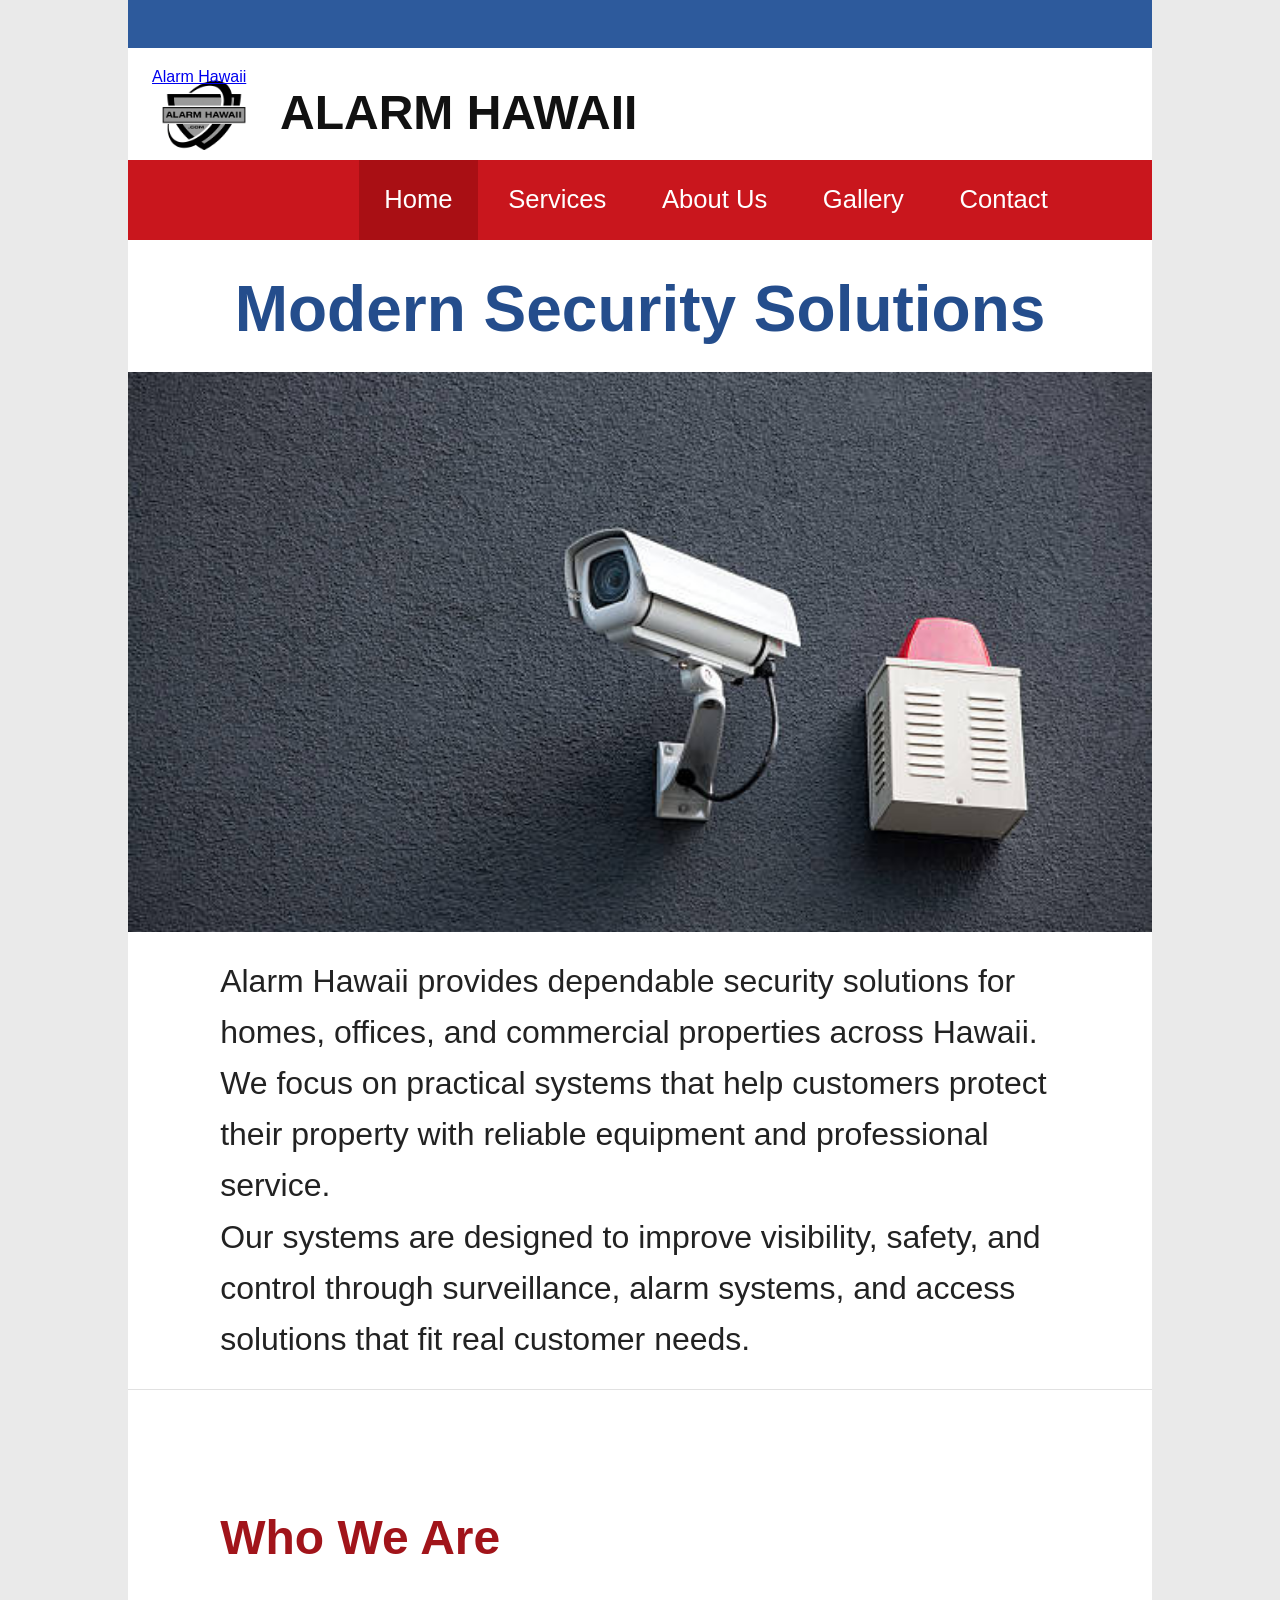
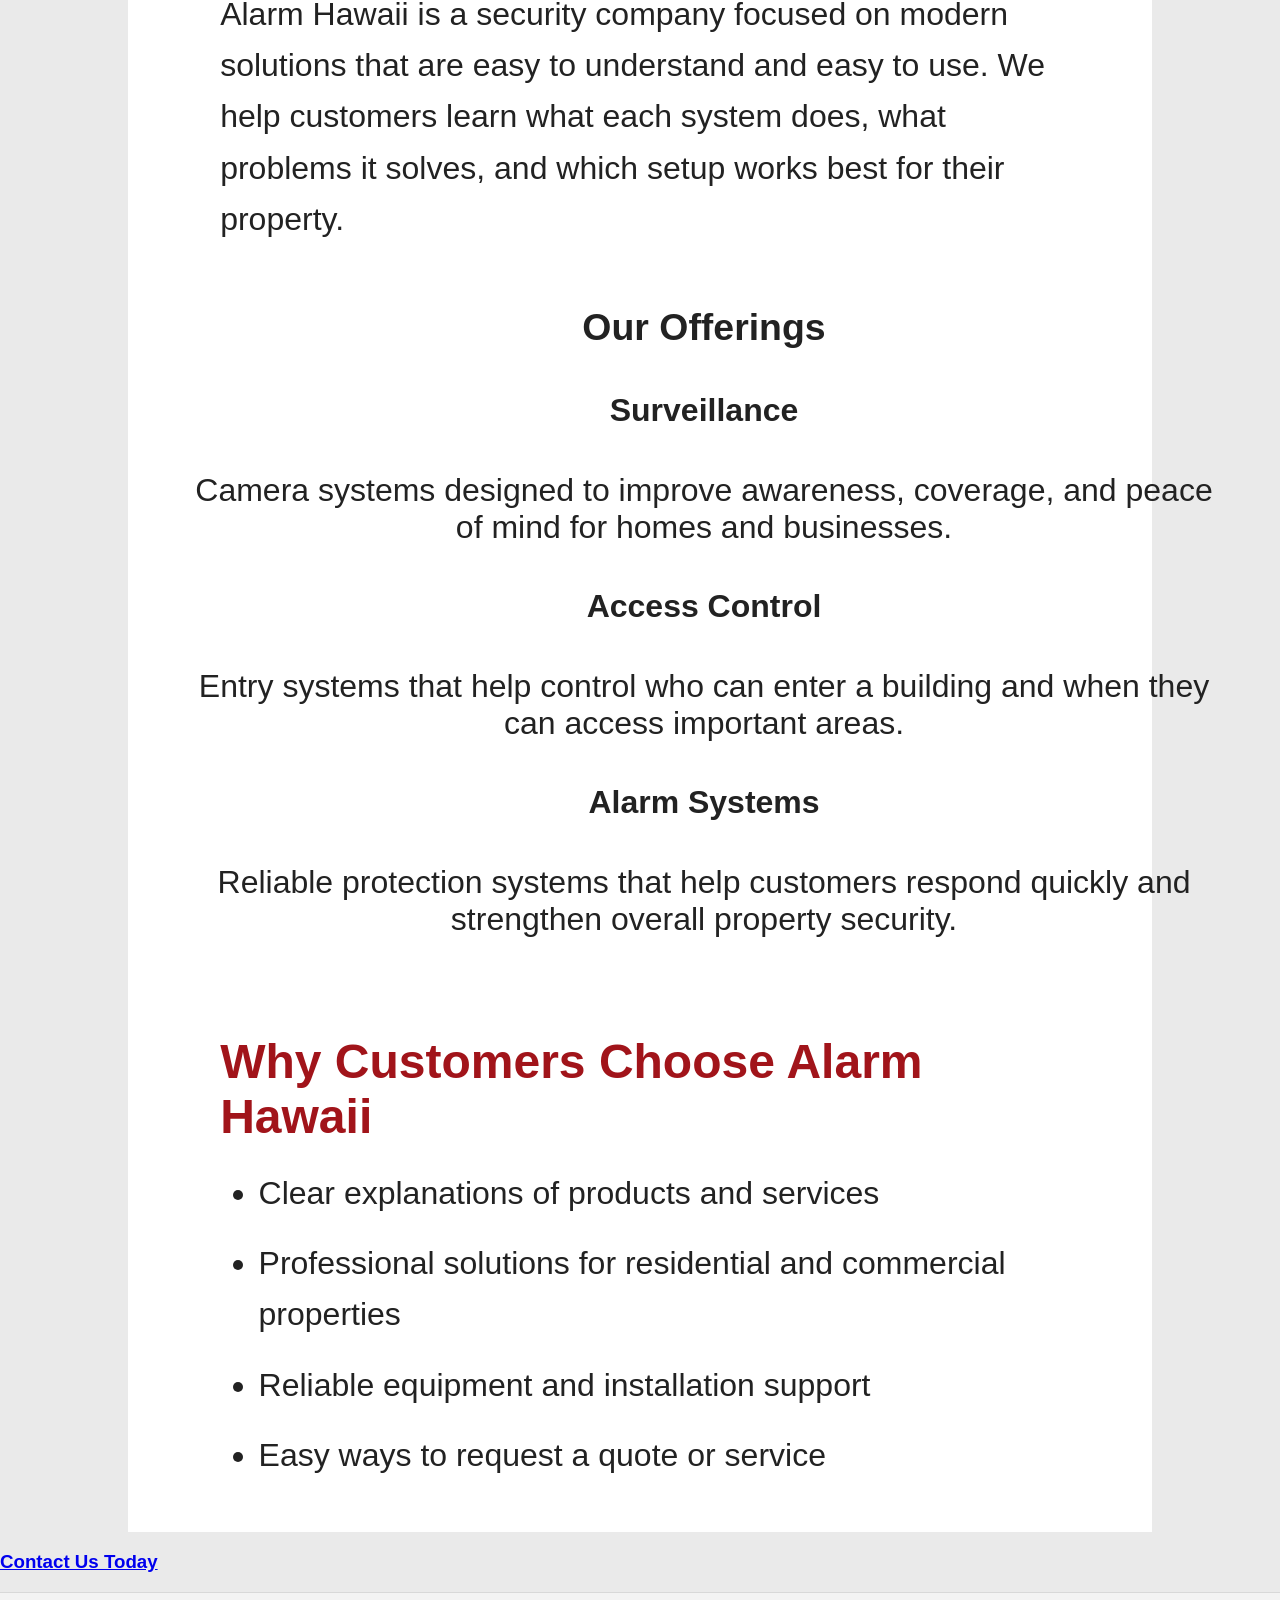
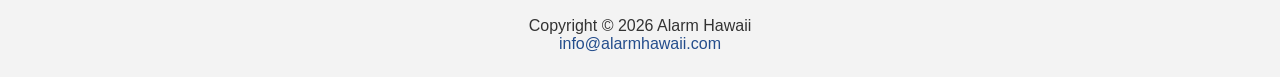
==== index.html @ 3a7d1e27 "Add files via upload" ====
<!DOCTYPE html>
<html lang="en">
<head>
    <title>Alarm Hawaii</title>
    <meta charset="utf-8">
    <meta name="description" content="Alarm Hawaii provides modern security solutions including surveillance, access control, and alarm systems for homes and businesses.">
    <meta name="viewport" content="width=device-width, initial-scale=1.0">
    <link rel="stylesheet" href="alarm.css">
</head>
<body>
    <div id="wrapper">
        <header>
            <div id="topbar"></div>
            <div id="branding">
                <a href="index.html" id="logolink">Alarm Hawaii</a>
                <h1><a href="index.html">ALARM HAWAII</a></h1>
            </div>
        </header>

        <nav>
            <ul>
                <li><a href="index.html" id="current">Home</a></li>
                <li><a href="services.html">Services</a></li>
                <li><a href="about.html">About Us</a></li>
                <li><a href="gallery.html">Gallery</a></li>
                <li><a href="contact.html">Contact</a></li>
            </ul>
        </nav>

        <main>
            <section id="intro">
                <h2>Modern Security Solutions</h2>
                <div id="homehero"></div>

                <p>
                    Alarm Hawaii provides dependable security solutions for homes, offices, and commercial properties across Hawaii.
                    We focus on practical systems that help customers protect their property with reliable equipment and professional service.
                </p>

                <p>
                    Our systems are designed to improve visibility, safety, and control through surveillance, alarm systems, and access solutions
                    that fit real customer needs.
                </p>
            </section>

            <section id="whoweare">
                <h3>Who We Are</h3>
                <p>
                    Alarm Hawaii is a security company focused on modern solutions that are easy to understand and easy to use.
                    We help customers learn what each system does, what problems it solves, and which setup works best for their property.
                </p>
            </section>

            <section id="highlights">
                <h3>Our Offerings</h3>
                <div class="box">
                    <h4>Surveillance</h4>
                    <p>Camera systems designed to improve awareness, coverage, and peace of mind for homes and businesses.</p>
                </div>

                <div class="box">
                    <h4>Access Control</h4>
                    <p>Entry systems that help control who can enter a building and when they can access important areas.</p>
                </div>

                <div class="box">
                    <h4>Alarm Systems</h4>
                    <p>Reliable protection systems that help customers respond quickly and strengthen overall property security.</p>
                </div>
            </section>

            <section id="whyus">
                <h3>Why Customers Choose Alarm Hawaii</h3>
                <div class="whyus">
                <ul>
                    <li>Clear explanations of products and services</li>
                    <li>Professional solutions for residential and commercial properties</li>
                    <li>Reliable equipment and installation support</li>
                    <li>Easy ways to request a quote or service</li>
                </ul>
            </section>
            <section id="contact">
                </div>
                <div class="contact">
                <h3><a href="contact.html">Contact Us Today</a></h3>
                </div>
            </section>
        </main>

        <footer>
            Copyright &copy; 2026 Alarm Hawaii<br>
            <a href="mailto:info@alarmhawaii.com">info@alarmhawaii.com</a>
        </footer>
    </div>
</body>
</html>
---- alarm.css ----
* {
    box-sizing: border-box;
}

body {
    background-color: #eaeaea;
    color: #222222;
    font-family: Arial, Helvetica, sans-serif;
    margin: 0;
}

#wrapper {
    background-color: #ffffff;
    margin-left: auto;
    margin-right: auto;
    min-width: 960px;
    width: 80%;
}

#topbar {
    background-color: #2d5a9c;
    height: 3em;
}

#branding {
    background-color: #ffffff;
    padding: 1.25em 1.5em;
}

#logolink {
    background-image: url(logo.png);
    background-repeat: no-repeat;
    background-size: contain;
    display: block;
    float: left;
    height: 6.5em;
    width: 8em;
}

header h1 {
    font-size: 3em;
    margin: 0;
    padding-top: .35em;
    text-align: left;
}

header h1 a {
    color: #111111;
    text-decoration: none;
}

nav {
    background-color: #c9161d;
    text-align: center;
}

nav ul {
    list-style-type: none;
    margin: 0;
    padding: 0;
}

nav li {
    display: inline-block;
}

nav a {
    color: #ffffff;
    display: block;
    font-size: 1.6em;
    padding: 1em;
    text-decoration: none;
}

nav a:link {
    color: #ffffff;
}

nav a:visited {
    color: #ffffff;
}

nav a:hover {
    background-color: #9f1015;
    color: #ffffff;
}

#current {
    background-color: #a90f14;
}

main {
    display: block;
    padding: 0 0 2em 0;
}

#intro {
    border-bottom: 1px solid #e1e1e1;
    padding: 2em 0 1.5em 0;
}

#intro h2 {
    color: #244d8c;
    font-size: 4em;
    margin: 0 0 .4em 0;
    text-align: center;
}

#homehero {
    background-image: url(camera.jpg);
    background-position: center;
    background-repeat: no-repeat;
    background-size: cover;
    height: 35em;
    margin-bottom: 1.5em;
    width: 100%;
}

#intro p, #whoweare p, #whyus ul, #whyus p {
    font-size: 2em;
    line-height: 1.6;
    margin-left: auto;
    margin-right: auto;
    width: 82%;
    margin-top: auto;
    margin-bottom: auto;
}

#whoweare {
    padding: 1.5em 0;
}

#whoweare h3, #whyus h3 {
    color: #a1141a;
    font-size: 3em;
    margin: 2em auto 0.5em auto;
    width: 82%;
}

#highlights {
    font-size: 2em;
    margin: auto;
    width: 100%;
    margin-left: 2em;
    text-align: center;
}

#whyus {
    clear: both;
    padding: 0;
}

#whyus ul {
    list-style-image: none;
    padding-left: 1.2em;
}

#whyus li {
    margin-bottom: .6em;
}

#whyus a {
    color: #a1141a;
    font-weight: bold;
    text-decoration: none;
}

#contact {
    text-align: center;
}

#contact h3 {
    color: #a1141a;
    font-size: 3em;
    margin: 2em auto 0.5em auto;
    width: 82%;
}

footer {
    background-color: #f3f3f3;
    border-top: 1px solid #d8d8d8;
    color: #333333;
    font-size: 1em;
    padding: 1.5em;
    text-align: center;
}

footer a {
    color: #244d8c;
    text-decoration: none;
}
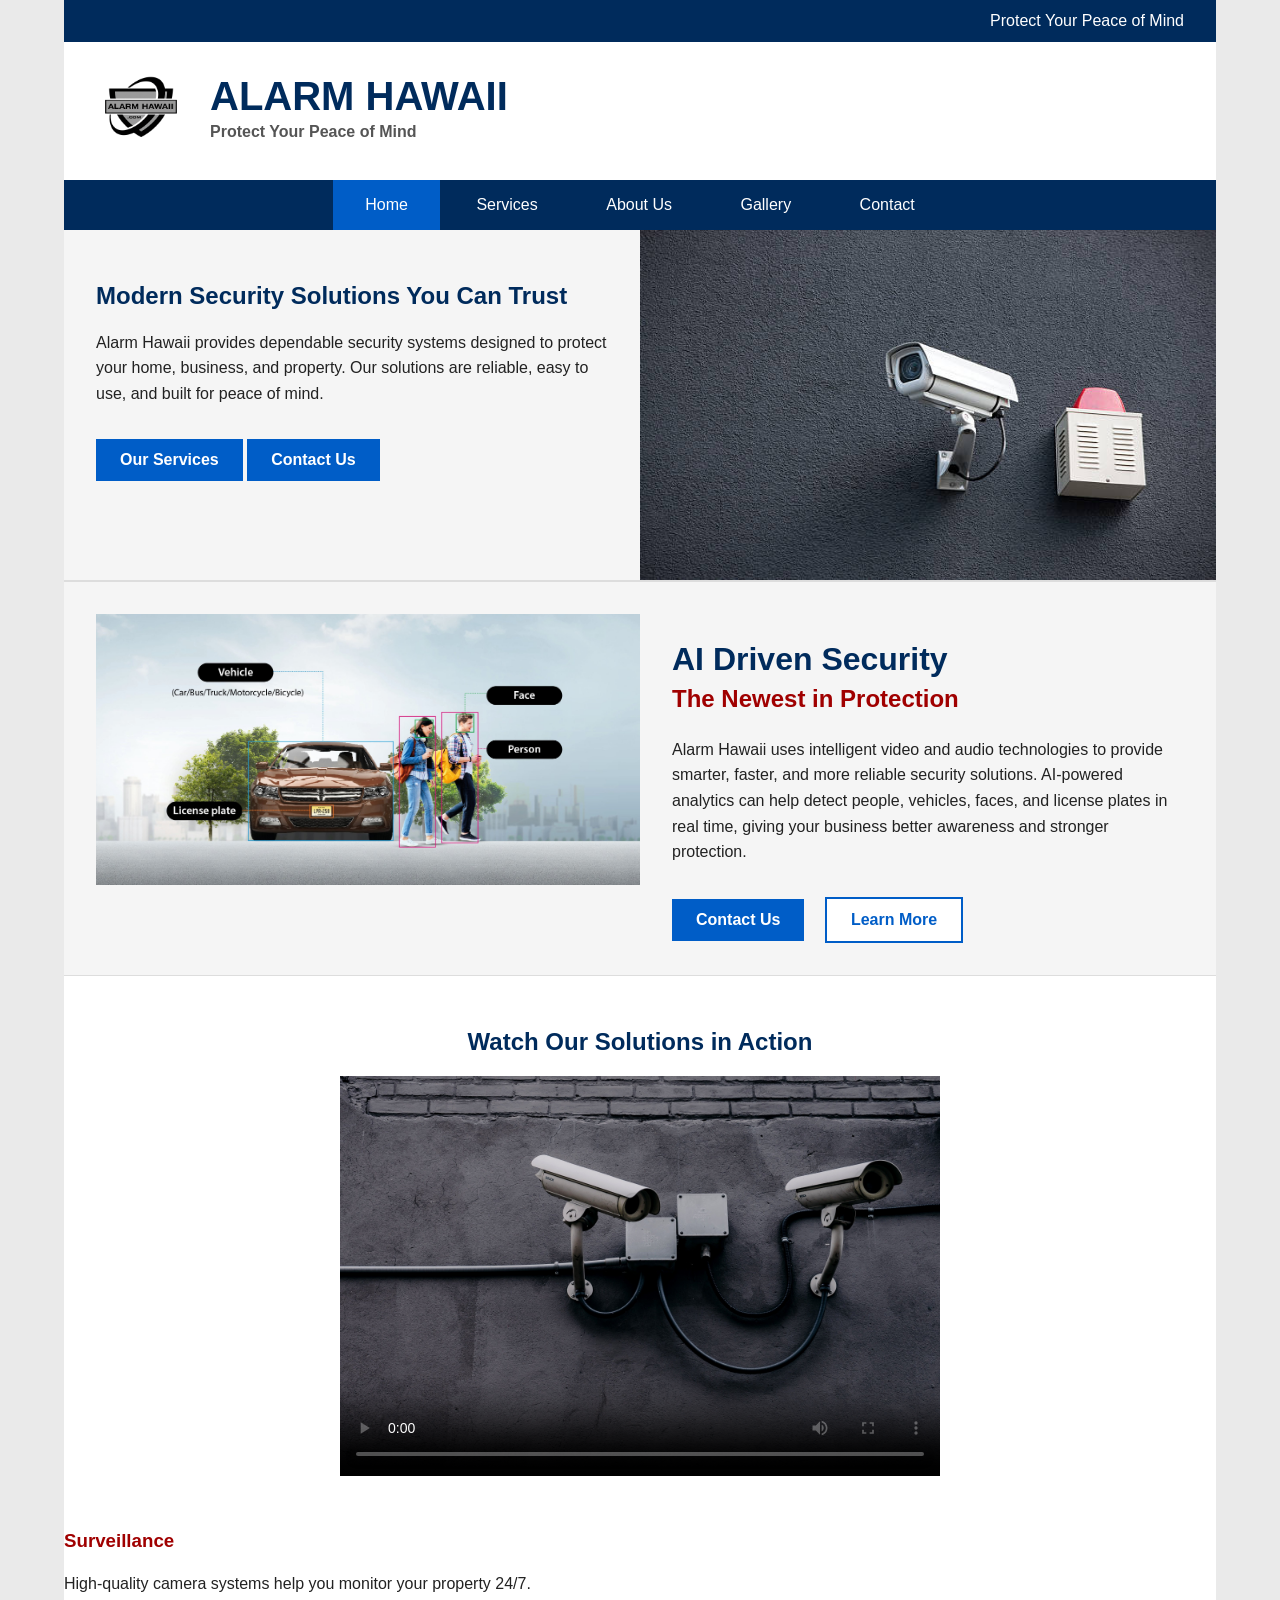
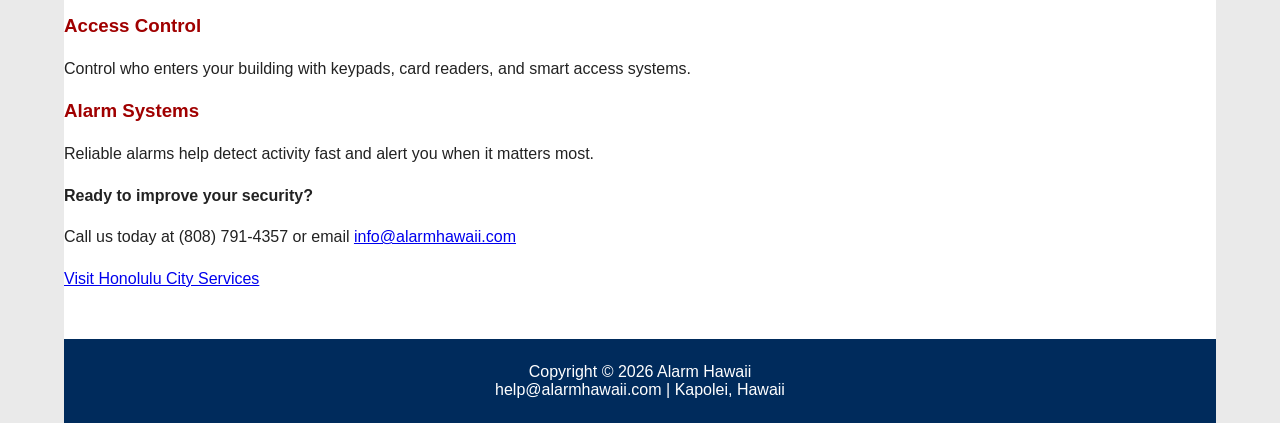
==== commit 763f3c3b: "Add files via upload" ====
--- a/index.html
+++ b/index.html
@@ -3,94 +3,107 @@
 <head>
     <title>Alarm Hawaii</title>
     <meta charset="utf-8">
-    <meta name="description" content="Alarm Hawaii provides modern security solutions including surveillance, access control, and alarm systems for homes and businesses.">
+    <meta name="description" content="Alarm Hawaii provides security solutions including surveillance, access control, and alarm systems for homes and businesses.">
     <meta name="viewport" content="width=device-width, initial-scale=1.0">
     <link rel="stylesheet" href="alarm.css">
 </head>
+
 <body>
-    <div id="wrapper">
-        <header>
-            <div id="topbar"></div>
-            <div id="branding">
-                <a href="index.html" id="logolink">Alarm Hawaii</a>
-                <h1><a href="index.html">ALARM HAWAII</a></h1>
-            </div>
-        </header>
+<div id="wrapper">
 
-        <nav>
-            <ul>
-                <li><a href="index.html" id="current">Home</a></li>
-                <li><a href="services.html">Services</a></li>
-                <li><a href="about.html">About Us</a></li>
-                <li><a href="gallery.html">Gallery</a></li>
-                <li><a href="contact.html">Contact</a></li>
-            </ul>
-        </nav>
+<header>
+    <div id="topbar">Protect Your Peace of Mind</div>
+    <div id="branding">
+        <a href="index.html"><img src="logo.png" alt="Alarm Hawaii logo" id="logo"></a>
+        <div>
+            <h1><a href="index.html">ALARM HAWAII</a></h1>
+            <p class="tagline">Protect Your Peace of Mind</p>
+        </div>
+    </div>
+</header>
 
-        <main>
-            <section id="intro">
-                <h2>Modern Security Solutions</h2>
-                <div id="homehero"></div>
+<nav>
+    <ul>
+        <li><a href="index.html" id="current">Home</a></li>
+        <li><a href="services.html">Services</a></li>
+        <li><a href="about.html">About Us</a></li>
+        <li><a href="gallery.html">Gallery</a></li>
+        <li><a href="contact.html">Contact</a></li>
+    </ul>
+</nav>
 
-                <p>
-                    Alarm Hawaii provides dependable security solutions for homes, offices, and commercial properties across Hawaii.
-                    We focus on practical systems that help customers protect their property with reliable equipment and professional service.
-                </p>
+<main>
+    <section id="hero">
+        <div id="herotext">
+            <h2>Modern Security Solutions You Can Trust</h2>
+            <p>Alarm Hawaii provides dependable security systems designed to protect your home, business, and property. Our solutions are reliable, easy to use, and built for peace of mind.</p>
+            <a href="services.html" class="button">Our Services</a>
+            <a href="contact.html" class="button light">Contact Us</a>
+        </div>
+        <img src="camera.jpg" alt="Security camera mounted on a wall">
+    </section>
 
-                <p>
-                    Our systems are designed to improve visibility, safety, and control through surveillance, alarm systems, and access solutions
-                    that fit real customer needs.
-                </p>
-            </section>
+    <section class="ai-section">
+    <div class="ai-image">
+        <img src="AI_Object_Detection_v1_opt.jpg" alt="AI security detection showing vehicles, faces, and people">
+    </div>
 
-            <section id="whoweare">
-                <h3>Who We Are</h3>
-                <p>
-                    Alarm Hawaii is a security company focused on modern solutions that are easy to understand and easy to use.
-                    We help customers learn what each system does, what problems it solves, and which setup works best for their property.
-                </p>
-            </section>
+    <div class="ai-text">
+        <h2>AI Driven Security</h2>
+        <h3>The Newest in Protection</h3>
 
-            <section id="highlights">
-                <h3>Our Offerings</h3>
-                <div class="box">
-                    <h4>Surveillance</h4>
-                    <p>Camera systems designed to improve awareness, coverage, and peace of mind for homes and businesses.</p>
-                </div>
+        <p>
+            Alarm Hawaii uses intelligent video and audio technologies to provide smarter,
+            faster, and more reliable security solutions. AI-powered analytics can help detect
+            people, vehicles, faces, and license plates in real time, giving your business better
+            awareness and stronger protection.
+        </p>
 
-                <div class="box">
-                    <h4>Access Control</h4>
-                    <p>Entry systems that help control who can enter a building and when they can access important areas.</p>
-                </div>
+        <div class="ai-buttons">
+            <a href="contact.html" class="button">Contact Us</a>
+            <a href="https://hanwhavisionamerica.com/technologies/intelligent-video-audio-technologies/ai-technology/" class="button button-light">Learn More</a>
+        </div>
+    </div>
+    </section>
 
-                <div class="box">
-                    <h4>Alarm Systems</h4>
-                    <p>Reliable protection systems that help customers respond quickly and strengthen overall property security.</p>
-                </div>
-            </section>
+    <section class="center">
+        <h2>Watch Our Solutions in Action</h2>
+        <video controls poster="outdoorcam.jpg">
+            <source src="cctvanimation.mp4" type="video/mp4">
+            Your browser does not support the video tag.
+        </video>
+    </section>
 
-            <section id="whyus">
-                <h3>Why Customers Choose Alarm Hawaii</h3>
-                <div class="whyus">
-                <ul>
-                    <li>Clear explanations of products and services</li>
-                    <li>Professional solutions for residential and commercial properties</li>
-                    <li>Reliable equipment and installation support</li>
-                    <li>Easy ways to request a quote or service</li>
-                </ul>
-            </section>
-            <section id="contact">
-                </div>
-                <div class="contact">
-                <h3><a href="contact.html">Contact Us Today</a></h3>
-                </div>
-            </section>
-        </main>
+    <section id="columns">
+        <div>
+            <h3>Surveillance</h3>
+            <p>High-quality camera systems help you monitor your property 24/7.</p>
+        </div>
 
-        <footer>
-            Copyright &copy; 2026 Alarm Hawaii<br>
-            <a href="mailto:info@alarmhawaii.com">info@alarmhawaii.com</a>
-        </footer>
-    </div>
+        <div>
+            <h3>Access Control</h3>
+            <p>Control who enters your building with keypads, card readers, and smart access systems.</p>
+        </div>
+
+        <div>
+            <h3>Alarm Systems</h3>
+            <p>Reliable alarms help detect activity fast and alert you when it matters most.</p>
+        </div>
+    </section>
+
+    <section id="contactbar">
+        <p><strong>Ready to improve your security?</strong></p>
+        <p>Call us today at (808) 791-4357 or email <a href="mailto:info@alarmhawaii.com">info@alarmhawaii.com</a></p>
+        <p><a href="https://www.honolulu.gov" target="_blank">Visit Honolulu City Services</a></p>
+    </section>
+</main>
+
+<footer>
+    Copyright &copy; 2026 Alarm Hawaii<br>
+    <a href="mailto:help@alarmhawaii.com">help@alarmhawaii.com</a> | Kapolei, Hawaii
+</footer>
+
+
+</div>
 </body>
 </html>
--- a/alarm.css
+++ b/alarm.css
@@ -13,44 +13,59 @@
     background-color: #ffffff;
     margin-left: auto;
     margin-right: auto;
+    width: 90%;
     min-width: 960px;
-    width: 80%;
 }
 
 #topbar {
-    background-color: #2d5a9c;
-    height: 3em;
+    background-color: #002b5c;
+    color: #ffffff;
+    text-align: right;
+    padding: 0.75em 2em;
 }
 
 #branding {
     background-color: #ffffff;
-    padding: 1.25em 1.5em;
-}
-
-#logolink {
-    background-image: url(logo.png);
-    background-repeat: no-repeat;
-    background-size: contain;
-    display: block;
+    padding: 1.5em 2em;
+    overflow: auto;
+}
+
+#logo {
     float: left;
-    height: 6.5em;
-    width: 8em;
+    height: 90px;
+    margin-right: 1.5em;
 }
 
 header h1 {
-    font-size: 3em;
+    color: #002b5c;
+    font-size: 2.5em;
     margin: 0;
-    padding-top: .35em;
-    text-align: left;
+    padding-top: 0.2em;
 }
 
 header h1 a {
-    color: #111111;
-    text-decoration: none;
+    color: #002b5c;
+    text-decoration: none;
+}
+
+header h1 a:visited {
+    color: #002b5c;
+    text-decoration: none;
+}
+
+header h1 a:hover {
+    color: #005dc7;
+    text-decoration: none;
+}
+
+.tagline {
+    color: #555555;
+    font-weight: bold;
+    margin: 0;
 }
 
 nav {
-    background-color: #c9161d;
+    background-color: #002b5c;
     text-align: center;
 }
 
@@ -67,13 +82,8 @@
 nav a {
     color: #ffffff;
     display: block;
-    font-size: 1.6em;
-    padding: 1em;
-    text-decoration: none;
-}
-
-nav a:link {
-    color: #ffffff;
+    padding: 1em 2em;
+    text-decoration: none;
 }
 
 nav a:visited {
@@ -81,111 +91,312 @@
 }
 
 nav a:hover {
-    background-color: #9f1015;
+    background-color: #005dc7;
     color: #ffffff;
 }
 
 #current {
-    background-color: #a90f14;
+    background-color: #005dc7;
 }
 
 main {
     display: block;
-    padding: 0 0 2em 0;
-}
-
-#intro {
-    border-bottom: 1px solid #e1e1e1;
-    padding: 2em 0 1.5em 0;
-}
-
-#intro h2 {
-    color: #244d8c;
-    font-size: 4em;
-    margin: 0 0 .4em 0;
-    text-align: center;
-}
-
-#homehero {
-    background-image: url(camera.jpg);
-    background-position: center;
-    background-repeat: no-repeat;
-    background-size: cover;
-    height: 35em;
-    margin-bottom: 1.5em;
+    padding-bottom: 2em;
+}
+
+h2 {
+    color: #002b5c;
+    text-decoration: none;
+}
+
+h3 {
+    color: #a00000;
+    text-decoration: none;
+}
+
+p {
+    line-height: 1.6;
+}
+
+#hero {
+    border-bottom: 1px solid #dddddd;
+    overflow: auto;
+    background-color: #f5f5f5;
+}
+
+#herotext {
+    float: left;
+    padding: 2em;
+    width: 50%;
+}
+
+#hero img {
+    float: right;
+    height: 350px;
+    width: 50%;
+}
+
+.button {
+    background-color: #005dc7;
+    color: #ffffff;
+    display: inline-block;
+    font-weight: bold;
+    margin-top: 1em;
+    padding: 0.75em 1.5em;
+    text-decoration: none;
+}
+
+.button:visited {
+    color: #ffffff;
+}
+
+.button:hover {
+    background-color: #003f8f;
+    color: #ffffff;
+}
+
+.center {
+    text-align: center;
+    padding: 2em;
+}
+
+video {
+    width: 80%;
+    max-width: 600px;
+}
+
+.page {
+    padding: 2em;
+}
+
+.page h2 {
+    color: #002b5c;
+    text-decoration: none;
+}
+
+.page h3 {
+    color: #a00000;
+    text-decoration: none;
+}
+
+.service {
+    background-color: #f5f5f5;
+    border: 1px solid #dddddd;
+    text-align: center;
+    margin: 2em auto;
+    padding: 1.5em;
+    width: 80%;
+}
+
+.service img {
+    width: 220px;
+    height: 160px;
+}
+
+.service img:hover {
+    opacity: 0.85;
+}
+
+#gallery {
+    text-align: center;
+}
+
+#gallery div {
+    background-color: #f5f5f5;
+    border: 1px solid #dddddd;
+    display: inline-block;
+    margin: 1em;
+    vertical-align: top;
+    width: 28%;
+}
+
+#gallery img {
+    height: 180px;
     width: 100%;
 }
 
-#intro p, #whoweare p, #whyus ul, #whyus p {
+#gallery img:hover {
+    opacity: 0.85;
+}
+
+#gallery h3 {
+    background-color: #002b5c;
+    color: #ffffff;
+    margin: 0;
+    padding: 0.75em;
+}
+
+#gallery a,
+.service a {
+    text-decoration: none;
+    color: #001aff;
+}
+
+#gallery a:hover,
+.service a:hover {
+    text-decoration: none;
+    color: #00154e;
+}
+
+.twocolumn {
+    overflow: auto;
+    margin-top: 2em;
+    background-color: #f5f5f5;
+    padding: 2em;
+    border: 1px solid #dddddd;
+}
+
+.twocolumn img {
+    float: left;
+    margin-right: 2em;
+    width: 40%;
+}
+
+.twocolumn div {
+    padding-top: 1em;
+}
+
+table {
+    border-collapse: collapse;
+    margin-top: 1em;
+    width: 100%;
+}
+
+th {
+    background-color: #002b5c;
+    color: #ffffff;
+}
+
+td,
+th {
+    border: 1px solid #777777;
+    padding: 10px;
+    text-align: center;
+}
+
+form {
+    max-width: 500px;
+}
+
+label {
+    display: block;
+    font-weight: bold;
+    margin-top: 1em;
+}
+
+input,
+select,
+textarea {
+    border: 1px solid #999999;
+    display: block;
+    margin-top: 0.2em;
+    padding: 0.75em;
+    width: 100%;
+}
+
+input[type="submit"],
+input[type="reset"] {
+    background-color: #005dc7;
+    color: #ffffff;
+    cursor: pointer;
+    display: inline-block;
+    font-weight: bold;
+    margin-top: 1em;
+    margin-right: 1em;
+    padding: 0.75em 1.5em;
+    width: 120px;
+}
+
+input[type="submit"]:hover,
+input[type="reset"]:hover {
+    background-color: #003f8f;
+}
+
+input[type="reset"] {
+    background-color: #777777;
+}
+
+.ai-section {
+    background-color: #f5f5f5;
+    border-top: 1px solid #dddddd;
+    border-bottom: 1px solid #dddddd;
+    overflow: auto;
+    padding: 2em;
+}
+
+.ai-image {
+    float: left;
+    width: 50%;
+}
+
+.ai-image img {
+    display: block;
+    height: auto;
+    width: 100%;
+}
+
+.ai-text {
+    float: right;
+    padding-left: 2em;
+    width: 50%;
+}
+
+.ai-text h2 {
+    color: #002b5c;
     font-size: 2em;
+    margin-bottom: 0;
+}
+
+.ai-text h3 {
+    color: #a00000;
+    font-size: 1.5em;
+    margin-top: 0.3em;
+}
+
+.ai-text p {
+    color: #222222;
     line-height: 1.6;
-    margin-left: auto;
-    margin-right: auto;
-    width: 82%;
-    margin-top: auto;
-    margin-bottom: auto;
-}
-
-#whoweare {
-    padding: 1.5em 0;
-}
-
-#whoweare h3, #whyus h3 {
-    color: #a1141a;
-    font-size: 3em;
-    margin: 2em auto 0.5em auto;
-    width: 82%;
-}
-
-#highlights {
-    font-size: 2em;
-    margin: auto;
-    width: 100%;
-    margin-left: 2em;
-    text-align: center;
-}
-
-#whyus {
-    clear: both;
-    padding: 0;
-}
-
-#whyus ul {
-    list-style-image: none;
-    padding-left: 1.2em;
-}
-
-#whyus li {
-    margin-bottom: .6em;
-}
-
-#whyus a {
-    color: #a1141a;
-    font-weight: bold;
-    text-decoration: none;
-}
-
-#contact {
-    text-align: center;
-}
-
-#contact h3 {
-    color: #a1141a;
-    font-size: 3em;
-    margin: 2em auto 0.5em auto;
-    width: 82%;
+}
+
+.ai-buttons {
+    margin-top: 1em;
+}
+
+.ai-buttons .button {
+    margin-right: 1em;
+}
+
+.ai-buttons .button-light {
+    background-color: #ffffff;
+    border: 2px solid #005dc7;
+    color: #005dc7;
+}
+
+.ai-buttons .button-light:visited {
+    color: #005dc7;
+}
+
+.ai-buttons .button-light:hover {
+    background-color: #e6e6e6;
+    color: #003f8f;
 }
 
 footer {
-    background-color: #f3f3f3;
-    border-top: 1px solid #d8d8d8;
-    color: #333333;
-    font-size: 1em;
+    background-color: #002b5c;
+    color: #ffffff;
     padding: 1.5em;
     text-align: center;
 }
 
 footer a {
-    color: #244d8c;
-    text-decoration: none;
-}
+    color: #ffffff;
+    text-decoration: none;
+}
+
+footer a:visited {
+    color: #ffffff;
+}
+
+footer a:hover {
+    color: #dddddd;
+}
